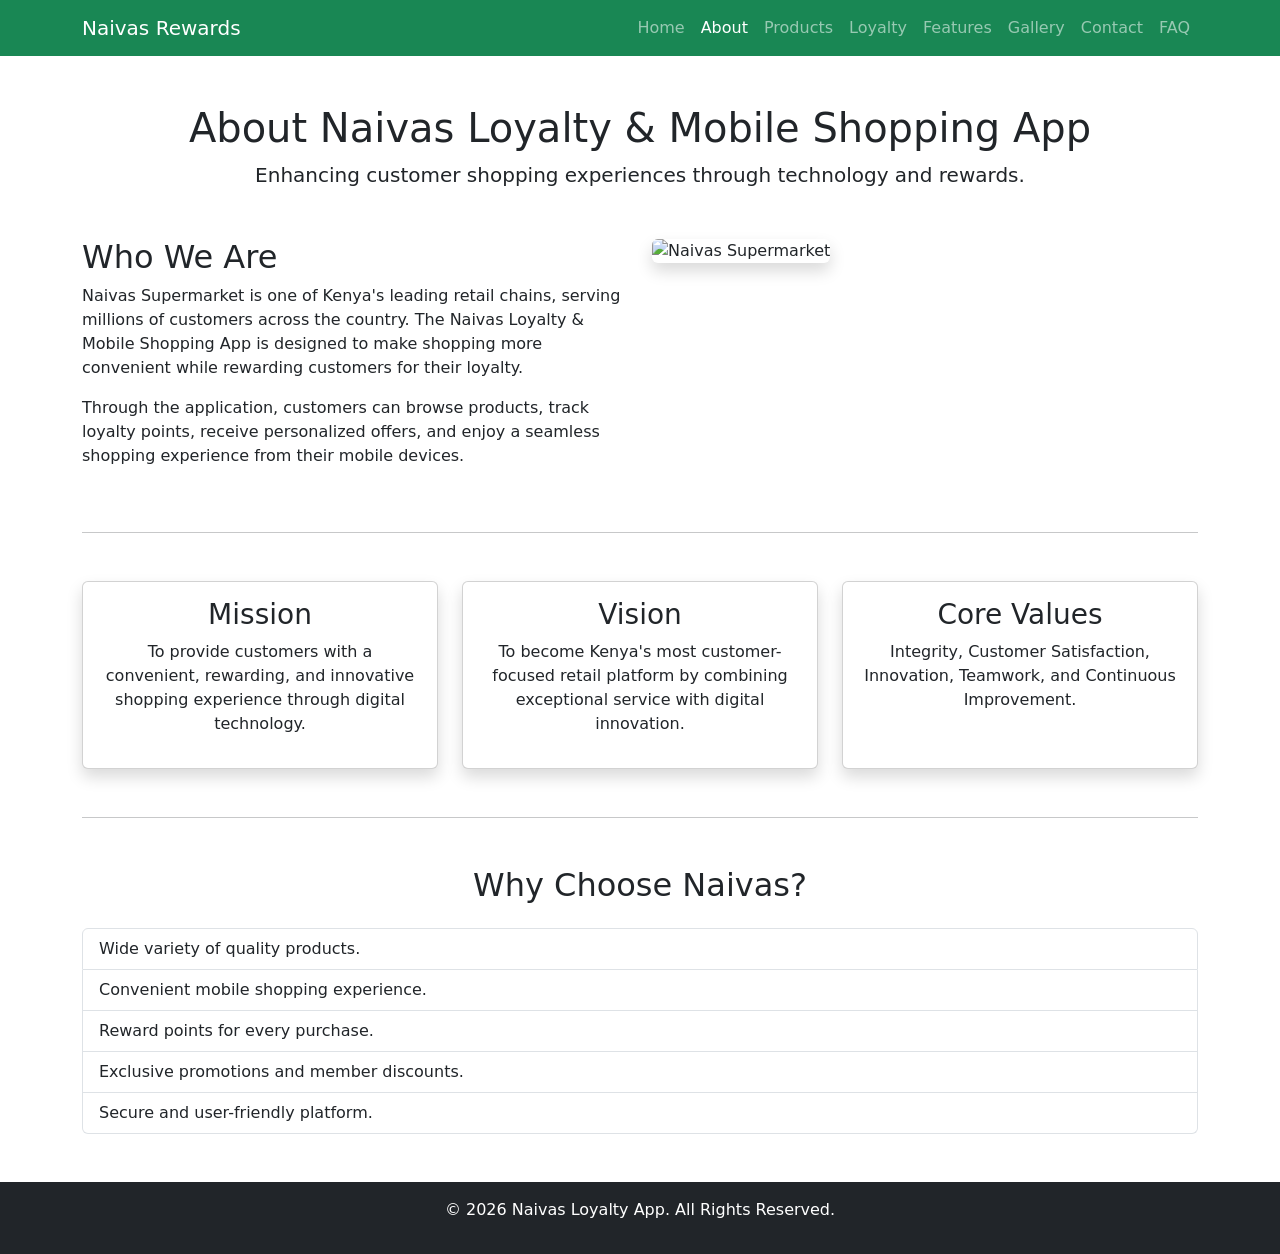
==== about.html @ 3db4be8b "Create About Us page" ====
<!DOCTYPE html>
<html lang="en">
<head>
<meta charset="UTF-8">
<meta name="viewport" content="width=device-width, initial-scale=1">

<title>About Us | Naivas Loyalty App</title>

<link href="https://cdn.jsdelivr.net/npm/bootstrap@5.3.3/dist/css/bootstrap.min.css" rel="stylesheet">
<link rel="stylesheet" href="css/style.css">
</head>

<body>

<nav class="navbar navbar-expand-lg navbar-dark bg-success">
<div class="container">

<a class="navbar-brand" href="index.html">
Naivas Rewards
</a>

<button class="navbar-toggler" type="button"
data-bs-toggle="collapse"
data-bs-target="#navbarNav">
<span class="navbar-toggler-icon"></span>
</button>

<div class="collapse navbar-collapse" id="navbarNav">

<ul class="navbar-nav ms-auto">

<li class="nav-item">
<a class="nav-link" href="index.html">Home</a>
</li>

<li class="nav-item">
<a class="nav-link active" href="about.html">About</a>
</li>

<li class="nav-item">
<a class="nav-link" href="products.html">Products</a>
</li>

<li class="nav-item">
<a class="nav-link" href="loyalty.html">Loyalty</a>
</li>

<li class="nav-item">
<a class="nav-link" href="features.html">Features</a>
</li>

<li class="nav-item">
<a class="nav-link" href="gallery.html">Gallery</a>
</li>

<li class="nav-item">
<a class="nav-link" href="contact.html">Contact</a>
</li>

<li class="nav-item">
<a class="nav-link" href="faq.html">FAQ</a>
</li>

</ul>

</div>
</div>
</nav>

<section class="container py-5">

<div class="text-center mb-5">
<h1>About Naivas Loyalty & Mobile Shopping App</h1>
<p class="lead">
Enhancing customer shopping experiences through technology and rewards.
</p>
</div>

<div class="row">

<div class="col-md-6">
<h2>Who We Are</h2>

<p>
Naivas Supermarket is one of Kenya's leading retail chains, serving millions of customers across the country. The Naivas Loyalty & Mobile Shopping App is designed to make shopping more convenient while rewarding customers for their loyalty.
</p>

<p>
Through the application, customers can browse products, track loyalty points, receive personalized offers, and enjoy a seamless shopping experience from their mobile devices.
</p>
</div>

<div class="col-md-6">
<img src="images/store.jpg"
class="img-fluid rounded shadow"
alt="Naivas Supermarket">
</div>

</div>

<hr class="my-5">

<div class="row text-center">

<div class="col-md-4">
<div class="card shadow h-100">
<div class="card-body">
<h3>Mission</h3>
<p>
To provide customers with a convenient, rewarding, and innovative shopping experience through digital technology.
</p>
</div>
</div>
</div>

<div class="col-md-4">
<div class="card shadow h-100">
<div class="card-body">
<h3>Vision</h3>
<p>
To become Kenya's most customer-focused retail platform by combining exceptional service with digital innovation.
</p>
</div>
</div>
</div>

<div class="col-md-4">
<div class="card shadow h-100">
<div class="card-body">
<h3>Core Values</h3>
<p>
Integrity, Customer Satisfaction, Innovation, Teamwork, and Continuous Improvement.
</p>
</div>
</div>
</div>

</div>

<hr class="my-5">

<div class="row">

<div class="col-lg-12">
<h2 class="text-center mb-4">Why Choose Naivas?</h2>

<ul class="list-group">
<li class="list-group-item">
Wide variety of quality products.
</li>

<li class="list-group-item">
Convenient mobile shopping experience.
</li>

<li class="list-group-item">
Reward points for every purchase.
</li>

<li class="list-group-item">
Exclusive promotions and member discounts.
</li>

<li class="list-group-item">
Secure and user-friendly platform.
</li>
</ul>

</div>

</div>

</section>

<footer class="bg-dark text-white text-center p-3">

<p>
© 2026 Naivas Loyalty App. All Rights Reserved.
</p>

</footer>

<script src="https://cdn.jsdelivr.net/npm/bootstrap@5.3.3/dist/js/bootstrap.bundle.min.js"></script>

</body>
</html>
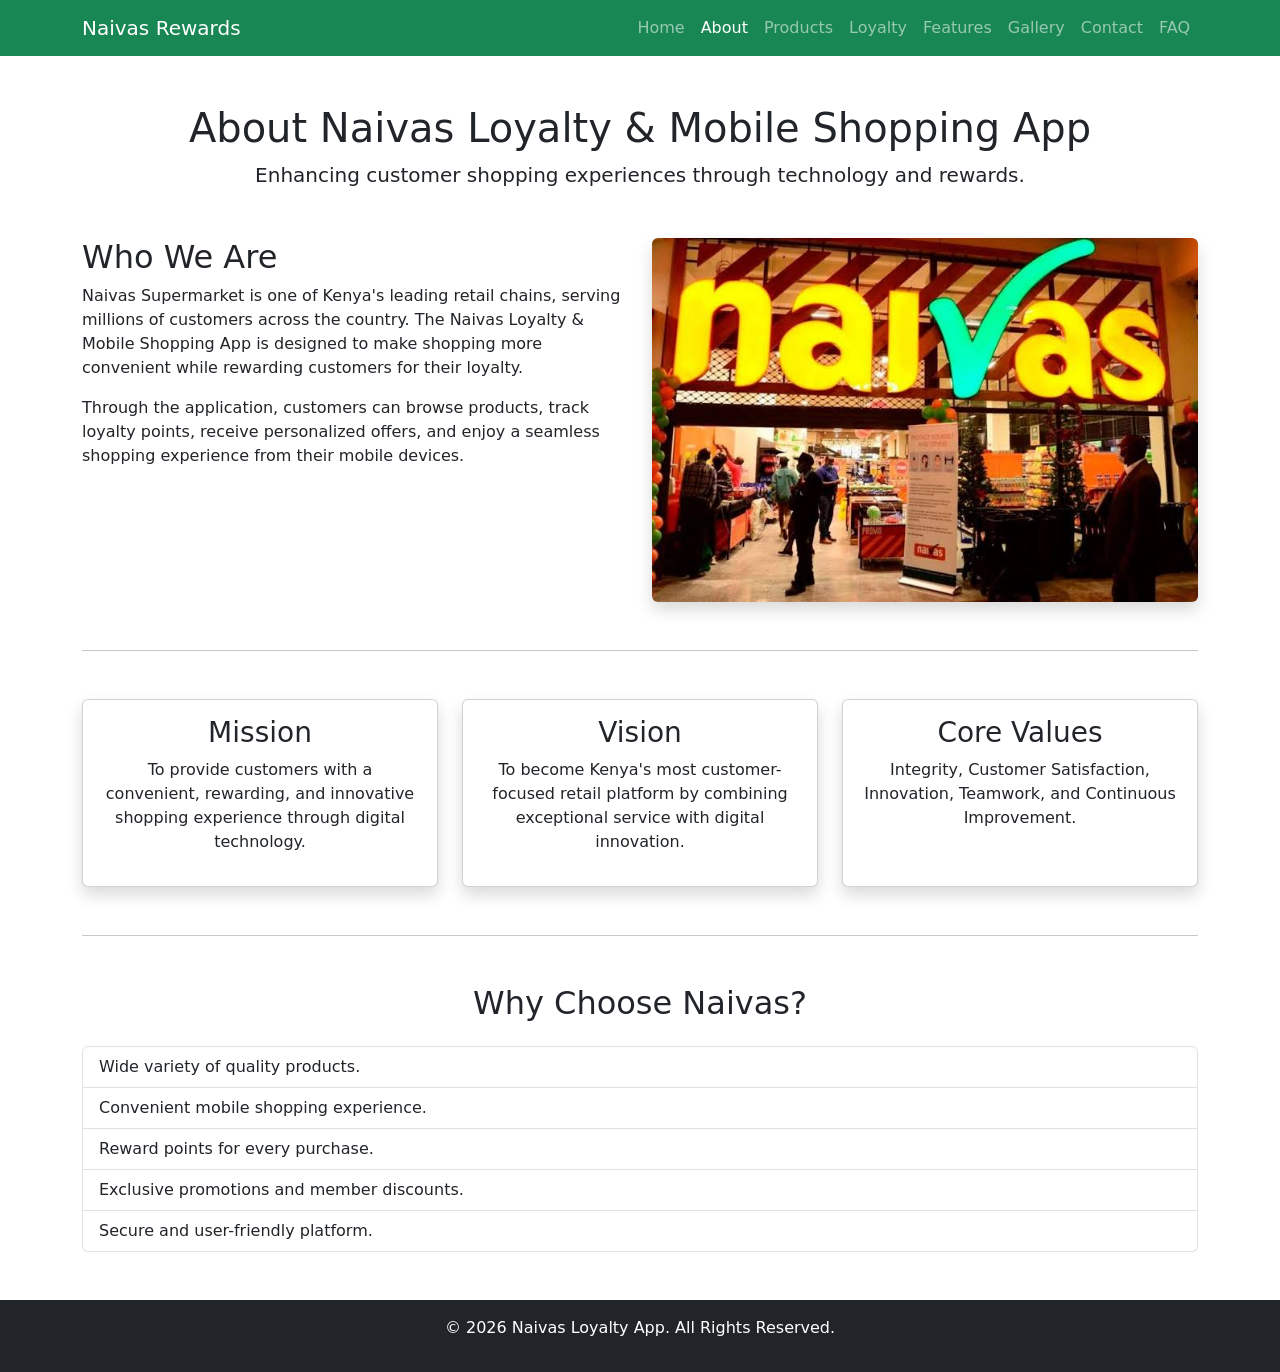
==== commit bce42cc0: "Add themed gallary images" ====
--- a/about.html
+++ b/about.html
@@ -91,7 +91,7 @@
 </div>
 
 <div class="col-md-6">
-<img src="images/store.jpg"
+<img src="images/store1.jpg"
 class="img-fluid rounded shadow"
 alt="Naivas Supermarket">
 </div>
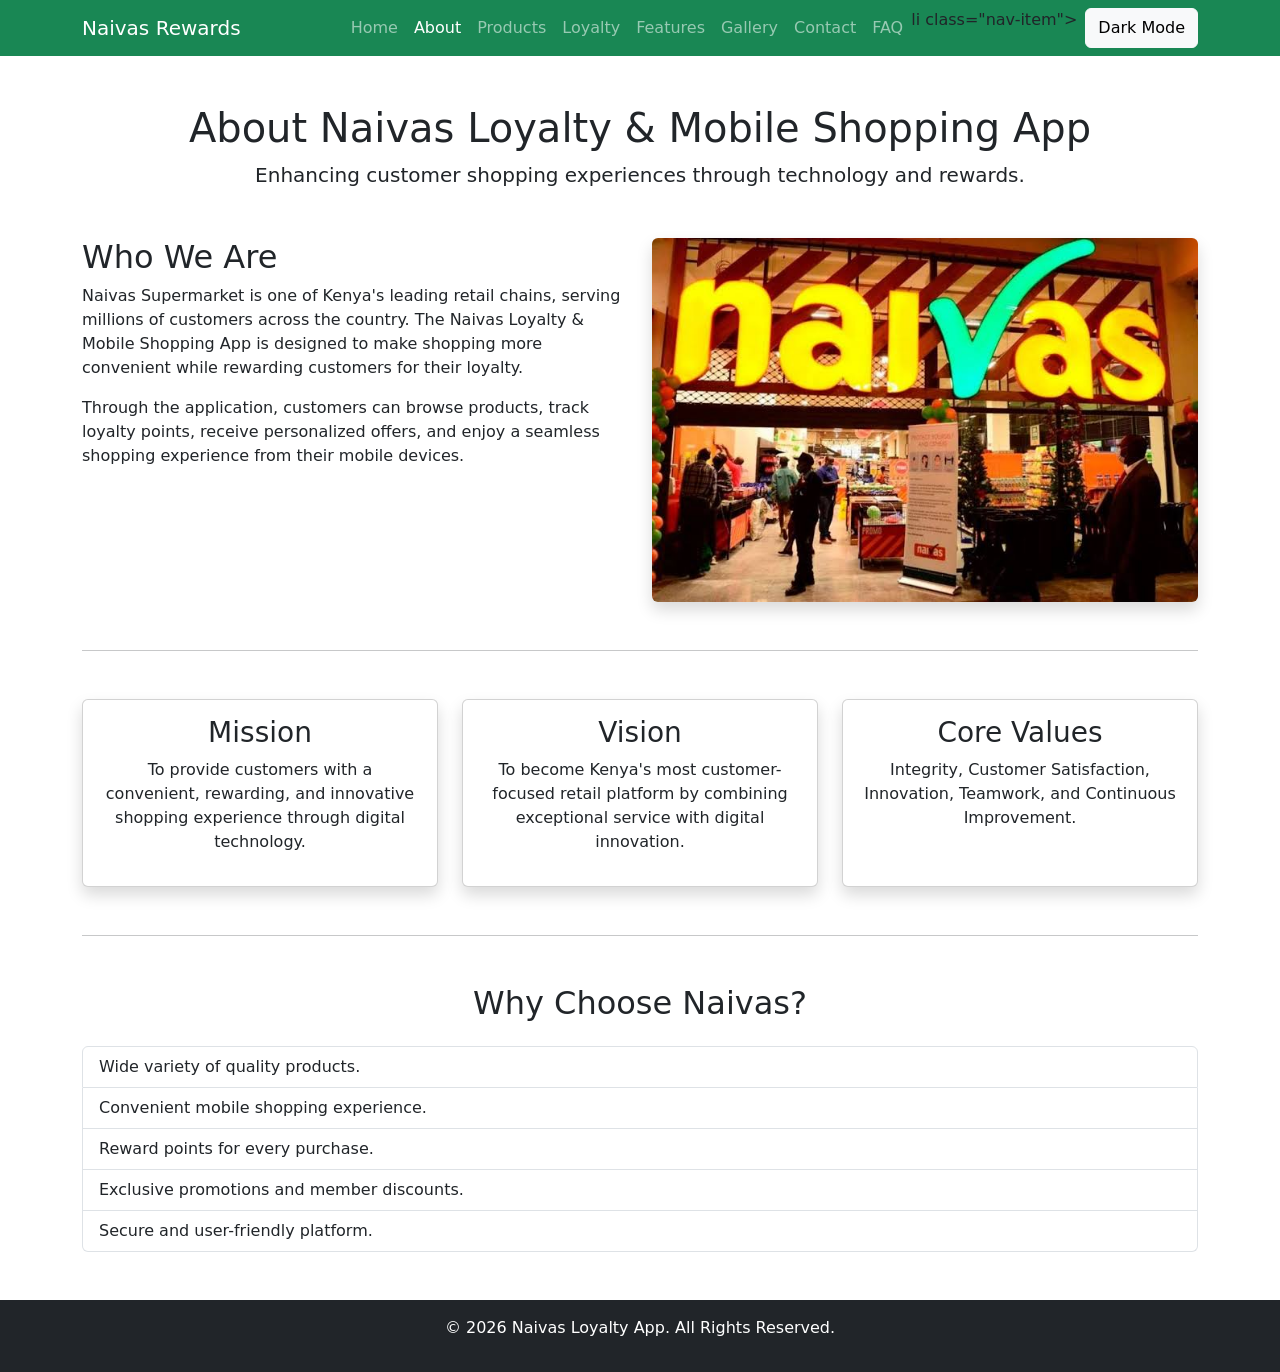
==== commit d58aefa0: "Added Dark mode on About page" ====
--- a/about.html
+++ b/about.html
@@ -60,8 +60,13 @@
 <li class="nav-item">
 <a class="nav-link" href="faq.html">FAQ</a>
 </li>
+li class="nav-item">
+                    <button class="btn btn-light ms-2" onclick="toggleDarkMode()">
+                        Dark Mode
+                    </button>
+                </li>
 
-</ul>
+            </ul>
 
 </div>
 </div>
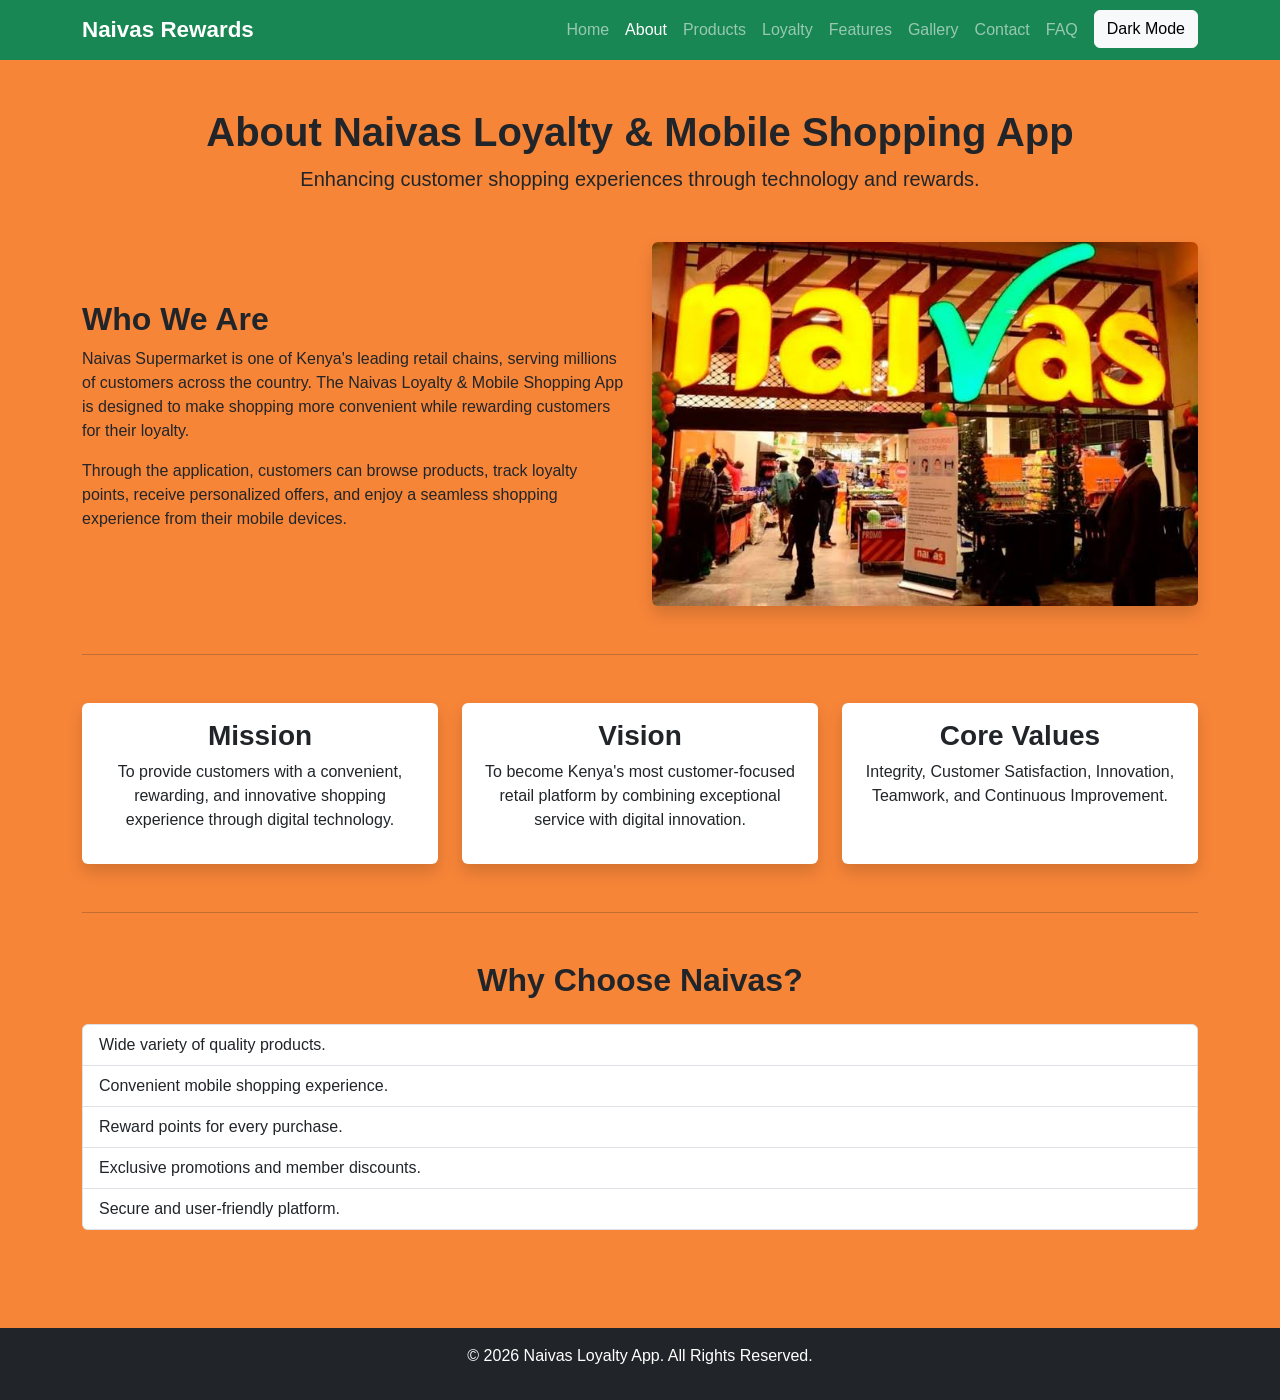
==== commit ed2aa94f: "Fixed About page Styling" ====
--- a/about.html
+++ b/about.html
@@ -1,66 +1,67 @@
 <!DOCTYPE html>
 <html lang="en">
 <head>
-<meta charset="UTF-8">
-<meta name="viewport" content="width=device-width, initial-scale=1">
-
-<title>About Us | Naivas Loyalty App</title>
-
-<link href="https://cdn.jsdelivr.net/npm/bootstrap@5.3.3/dist/css/bootstrap.min.css" rel="stylesheet">
-<link rel="stylesheet" href="css/style.css">
+    <meta charset="UTF-8">
+    <meta name="viewport" content="width=device-width, initial-scale=1.0">
+
+    <title>About Us | Naivas Loyalty App</title>
+
+    <link href="https://cdn.jsdelivr.net/npm/bootstrap@5.3.3/dist/css/bootstrap.min.css" rel="stylesheet">
+    <link rel="stylesheet" href="style.css">
 </head>
 
 <body>
 
 <nav class="navbar navbar-expand-lg navbar-dark bg-success">
-<div class="container">
-
-<a class="navbar-brand" href="index.html">
-Naivas Rewards
-</a>
-
-<button class="navbar-toggler" type="button"
-data-bs-toggle="collapse"
-data-bs-target="#navbarNav">
-<span class="navbar-toggler-icon"></span>
-</button>
-
-<div class="collapse navbar-collapse" id="navbarNav">
-
-<ul class="navbar-nav ms-auto">
-
-<li class="nav-item">
-<a class="nav-link" href="index.html">Home</a>
-</li>
-
-<li class="nav-item">
-<a class="nav-link active" href="about.html">About</a>
-</li>
-
-<li class="nav-item">
-<a class="nav-link" href="products.html">Products</a>
-</li>
-
-<li class="nav-item">
-<a class="nav-link" href="loyalty.html">Loyalty</a>
-</li>
-
-<li class="nav-item">
-<a class="nav-link" href="features.html">Features</a>
-</li>
-
-<li class="nav-item">
-<a class="nav-link" href="gallery.html">Gallery</a>
-</li>
-
-<li class="nav-item">
-<a class="nav-link" href="contact.html">Contact</a>
-</li>
-
-<li class="nav-item">
-<a class="nav-link" href="faq.html">FAQ</a>
-</li>
-li class="nav-item">
+    <div class="container">
+
+        <a class="navbar-brand" href="index.html">
+            Naivas Rewards
+        </a>
+
+        <button class="navbar-toggler" type="button"
+                data-bs-toggle="collapse"
+                data-bs-target="#navbarNav">
+            <span class="navbar-toggler-icon"></span>
+        </button>
+
+        <div class="collapse navbar-collapse" id="navbarNav">
+
+            <ul class="navbar-nav ms-auto">
+
+                <li class="nav-item">
+                    <a class="nav-link" href="index.html">Home</a>
+                </li>
+
+                <li class="nav-item">
+                    <a class="nav-link active" href="about.html">About</a>
+                </li>
+
+                <li class="nav-item">
+                    <a class="nav-link" href="products.html">Products</a>
+                </li>
+
+                <li class="nav-item">
+                    <a class="nav-link" href="loyalty.html">Loyalty</a>
+                </li>
+
+                <li class="nav-item">
+                    <a class="nav-link" href="features.html">Features</a>
+                </li>
+
+                <li class="nav-item">
+                    <a class="nav-link" href="gallery.html">Gallery</a>
+                </li>
+
+                <li class="nav-item">
+                    <a class="nav-link" href="contact.html">Contact</a>
+                </li>
+
+                <li class="nav-item">
+                    <a class="nav-link" href="faq.html">FAQ</a>
+                </li>
+
+                <li class="nav-item">
                     <button class="btn btn-light ms-2" onclick="toggleDarkMode()">
                         Dark Mode
                     </button>
@@ -68,124 +69,141 @@
 
             </ul>
 
-</div>
-</div>
+        </div>
+
+    </div>
 </nav>
 
 <section class="container py-5">
 
-<div class="text-center mb-5">
-<h1>About Naivas Loyalty & Mobile Shopping App</h1>
-<p class="lead">
-Enhancing customer shopping experiences through technology and rewards.
-</p>
-</div>
-
-<div class="row">
-
-<div class="col-md-6">
-<h2>Who We Are</h2>
-
-<p>
-Naivas Supermarket is one of Kenya's leading retail chains, serving millions of customers across the country. The Naivas Loyalty & Mobile Shopping App is designed to make shopping more convenient while rewarding customers for their loyalty.
-</p>
-
-<p>
-Through the application, customers can browse products, track loyalty points, receive personalized offers, and enjoy a seamless shopping experience from their mobile devices.
-</p>
-</div>
-
-<div class="col-md-6">
-<img src="images/store1.jpg"
-class="img-fluid rounded shadow"
-alt="Naivas Supermarket">
-</div>
-
-</div>
-
-<hr class="my-5">
-
-<div class="row text-center">
-
-<div class="col-md-4">
-<div class="card shadow h-100">
-<div class="card-body">
-<h3>Mission</h3>
-<p>
-To provide customers with a convenient, rewarding, and innovative shopping experience through digital technology.
-</p>
-</div>
-</div>
-</div>
-
-<div class="col-md-4">
-<div class="card shadow h-100">
-<div class="card-body">
-<h3>Vision</h3>
-<p>
-To become Kenya's most customer-focused retail platform by combining exceptional service with digital innovation.
-</p>
-</div>
-</div>
-</div>
-
-<div class="col-md-4">
-<div class="card shadow h-100">
-<div class="card-body">
-<h3>Core Values</h3>
-<p>
-Integrity, Customer Satisfaction, Innovation, Teamwork, and Continuous Improvement.
-</p>
-</div>
-</div>
-</div>
-
-</div>
-
-<hr class="my-5">
-
-<div class="row">
-
-<div class="col-lg-12">
-<h2 class="text-center mb-4">Why Choose Naivas?</h2>
-
-<ul class="list-group">
-<li class="list-group-item">
-Wide variety of quality products.
-</li>
-
-<li class="list-group-item">
-Convenient mobile shopping experience.
-</li>
-
-<li class="list-group-item">
-Reward points for every purchase.
-</li>
-
-<li class="list-group-item">
-Exclusive promotions and member discounts.
-</li>
-
-<li class="list-group-item">
-Secure and user-friendly platform.
-</li>
-</ul>
-
-</div>
-
-</div>
+    <div class="text-center mb-5">
+        <h1>About Naivas Loyalty & Mobile Shopping App</h1>
+
+        <p class="lead">
+            Enhancing customer shopping experiences through technology and rewards.
+        </p>
+    </div>
+
+    <div class="row align-items-center">
+
+        <div class="col-md-6">
+
+            <h2>Who We Are</h2>
+
+            <p>
+                Naivas Supermarket is one of Kenya's leading retail chains, serving millions of customers across the country.
+                The Naivas Loyalty & Mobile Shopping App is designed to make shopping more convenient while rewarding customers for their loyalty.
+            </p>
+
+            <p>
+                Through the application, customers can browse products, track loyalty points, receive personalized offers,
+                and enjoy a seamless shopping experience from their mobile devices.
+            </p>
+
+        </div>
+
+        <div class="col-md-6">
+            <img src="images/store1.jpg"
+                 class="img-fluid rounded shadow"
+                 alt="Naivas Supermarket">
+        </div>
+
+    </div>
+
+    <hr class="my-5">
+
+    <div class="row text-center g-4">
+
+        <div class="col-md-4">
+            <div class="card shadow h-100">
+                <div class="card-body">
+
+                    <h3>Mission</h3>
+
+                    <p>
+                        To provide customers with a convenient, rewarding, and innovative shopping experience through digital technology.
+                    </p>
+
+                </div>
+            </div>
+        </div>
+
+        <div class="col-md-4">
+            <div class="card shadow h-100">
+                <div class="card-body">
+
+                    <h3>Vision</h3>
+
+                    <p>
+                        To become Kenya's most customer-focused retail platform by combining exceptional service with digital innovation.
+                    </p>
+
+                </div>
+            </div>
+        </div>
+
+        <div class="col-md-4">
+            <div class="card shadow h-100">
+                <div class="card-body">
+
+                    <h3>Core Values</h3>
+
+                    <p>
+                        Integrity, Customer Satisfaction, Innovation, Teamwork, and Continuous Improvement.
+                    </p>
+
+                </div>
+            </div>
+        </div>
+
+    </div>
+
+    <hr class="my-5">
+
+    <div class="row">
+
+        <div class="col-lg-12">
+
+            <h2 class="text-center mb-4">
+                Why Choose Naivas?
+            </h2>
+
+            <ul class="list-group">
+
+                <li class="list-group-item">
+                    Wide variety of quality products.
+                </li>
+
+                <li class="list-group-item">
+                    Convenient mobile shopping experience.
+                </li>
+
+                <li class="list-group-item">
+                    Reward points for every purchase.
+                </li>
+
+                <li class="list-group-item">
+                    Exclusive promotions and member discounts.
+                </li>
+
+                <li class="list-group-item">
+                    Secure and user-friendly platform.
+                </li>
+
+            </ul>
+
+        </div>
+
+    </div>
 
 </section>
 
 <footer class="bg-dark text-white text-center p-3">
-
-<p>
-© 2026 Naivas Loyalty App. All Rights Reserved.
-</p>
-
+    <p>© 2026 Naivas Loyalty App. All Rights Reserved.</p>
 </footer>
 
 <script src="https://cdn.jsdelivr.net/npm/bootstrap@5.3.3/dist/js/bootstrap.bundle.min.js"></script>
+<script src="script.js"></script>
 
 </body>
 </html>
--- a/style.css
+++ b/style.css
@@ -0,0 +1,130 @@
+/* General Page Styling */
+body {
+    font-family: Arial, sans-serif;
+    background-color: #f78538;
+    margin: 0;
+    padding: 0;
+}
+
+/* Navbar */
+.navbar-brand {
+    font-weight: bold;
+    font-size: 1.4rem;
+}
+
+/* Hero Section */
+.hero-section {
+    background: linear-gradient(to right, #198754, #20c997);
+    color: rgb(153, 148, 148);
+    padding: 100px 20px;
+}
+
+.hero-section h1 {
+    font-size: 3rem;
+    margin-bottom: 20px;
+}
+
+/* Cards */
+.card {
+    border: none;
+    transition: transform 0.3s ease;
+}
+
+.card:hover {
+    transform: translateY(-5px);
+}
+
+/* Gallery Images */
+.gallery-img {
+    width: 100%;
+    height: 250px;
+    object-fit: cover;
+    border-radius: 10px;
+}
+
+/* Gallery Hover Effect */
+.gallery-img:hover {
+    transform: scale(1.03);
+    transition: 0.3s;
+}
+
+/* Forms */
+form {
+    background-color: rgb(231, 131, 84);
+    padding: 20px;
+    border-radius: 10px;
+}
+
+/* Footer */
+footer {
+    margin-top: 50px;
+}
+
+/* Dark Mode */
+.dark-mode {
+    background-color: #121212;
+    color: rgb(215, 204, 204);
+}
+
+.dark-mode .card {
+    background-color: #1e1e1e;
+    color: rgb(222, 214, 214);
+}
+
+.dark-mode .navbar {
+    background-color: #000 !important;
+}
+
+.dark-mode footer {
+    background-color: #000 !important;
+}
+
+.dark-mode form {
+    background-color: #1e1e1e;
+    color: rgb(211, 206, 206);
+}
+
+/* Headings */
+h1, h2, h3 {
+    font-weight: bold;
+}
+
+/* Buttons */
+.btn-success {
+    padding: 10px 20px;
+    font-weight: bold;
+}
+/* Dark Mode */
+
+.dark-mode {
+    background-color: #121212;
+    color: rgba(201, 198, 198, 0.89);
+}
+
+.dark-mode .card {
+    background-color: #1e1e1e;
+    color: rgb(164, 159, 159);
+}
+
+.dark-mode .navbar {
+    background-color: #000 !important;
+}
+
+.dark-mode footer {
+    background-color: #000 !important;
+}
+
+.dark-mode form {
+    background-color: #1e1e1e;
+    color: rgb(172, 169, 169);
+}
+
+.dark-mode .accordion-item {
+    background-color: #1e1e1e;
+    color: rgb(168, 165, 165);
+}
+
+.dark-mode .accordion-button {
+    background-color: #1e1e1e;
+    color: rgb(182, 178, 178);
+}
